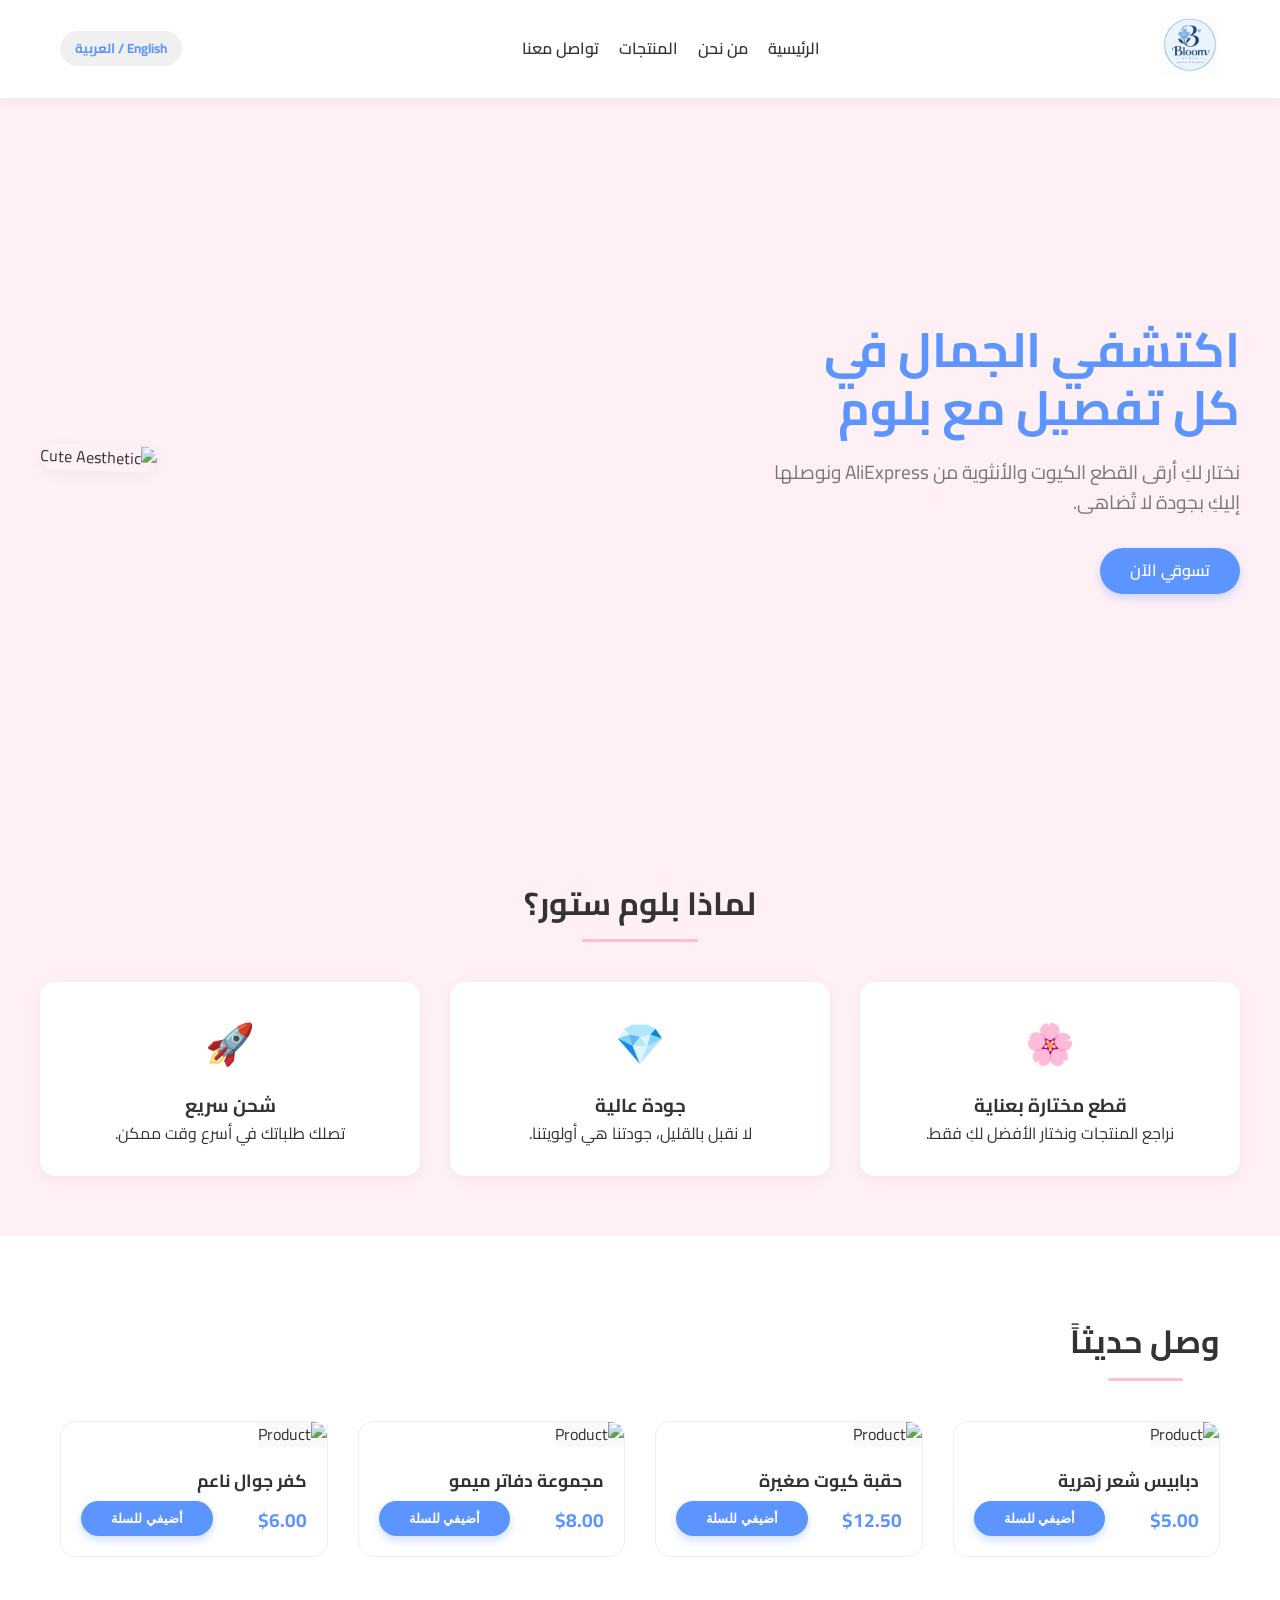
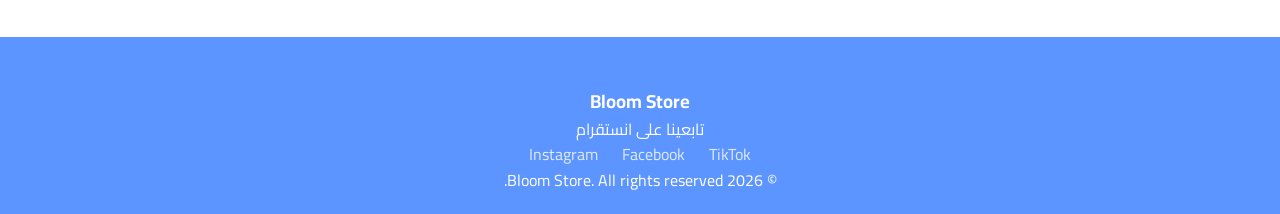
==== index.html @ 01d8f094 "Update website" ====
<!DOCTYPE html>
<html lang="ar" dir="rtl">
<head>
    <meta charset="UTF-8">
    <meta name="viewport" content="width=device-width, initial-scale=1.0">
    <title>Bloom Store | قطع كيوت و أنثوية</title>
    <meta name="description" content="متجر بلوم - وجهتك للقطع الكيوت والأنثوية المستوردة بعناية.">
    
    <!-- استيراد الخط -->
    <link rel="preconnect" href="https://fonts.googleapis.com">
    <link rel="preconnect" href="https://fonts.gstatic.com" crossorigin>
    <link href="https://fonts.googleapis.com/css2?family=Cairo:wght@300;400;600;700&display=swap" rel="stylesheet">
    
    <!-- ربط ملفات CSS و JS -->
    <link rel="stylesheet" href="style.css">
    <script src="script.js"></script> <!-- تم إصلاح الخطأ هنا -->
</head> <!-- تم إغلاق الـ head -->

<body> <!-- بدء الـ body بشكل صحيح -->

    <!-- Header -->
    <header>
        <div class="container nav-container">
            
            <!-- زر القائمة في الموبايل -->
            <button class="menu-toggle" onclick="toggleMenu()">☰</button>

            <div class="logo">
                <!-- تأكدي من وجود صورة باسم logo.png في نفس المجلد -->
                <img src="logo.png" alt="Bloom Store Logo">
            </div>
            
            <!-- تمت إضافة id="navLinks" هنا -->
            <nav class="nav-links" id="navLinks">
                <a href="#home">
                    <span data-lang-ar>الرئيسية</span>
                    <span data-lang-en>Home</span>
                </a>
                <a href="#about">
                    <span data-lang-ar>من نحن</span>
                    <span data-lang-en>About</span>
                </a>
                <a href="#products">
                    <span data-lang-ar>المنتجات</span>
                    <span data-lang-en>Products</span>
                </a>
                <a href="#contact">
                    <span data-lang-ar>تواصل معنا</span>
                    <span data-lang-en>Contact</span>
                </a>
            </nav>

            <button class="lang-switch" onclick="toggleLanguage()">
                English / العربية
            </button>
        </div>
    </header>

    <!-- Hero Section -->
    <section id="home" class="hero container">
        <div class="hero-text">
            <h1>
                <span data-lang-ar>اكتشفي الجمال في<br>كل تفصيل مع بلوم</span>
                <span data-lang-en>Discover Beauty in<br>Every Detail with Bloom</span>
            </h1>
            <p>
                <span data-lang-ar>نختار لكِ أرقى القطع الكيوت والأنثوية من AliExpress ونوصلها إليكِ بجودة لا تُضاهى.</span>
                <span data-lang-en>We curate the cutest feminine pieces from AliExpress and deliver them to you with unmatched quality.</span>
            </p>
            <a href="#products" class="btn">
                <span data-lang-ar>تسوقي الآن</span>
                <span data-lang-en>Shop Now</span>
            </a>
        </div>
        <div class="hero-image">
            <img src="https://picsum.photos/seed/cuteGirl/500/500" alt="Cute Aesthetic">
        </div>
    </section>

    <!-- Features Section -->
    <section id="about" class="features container">
        <h2 class="section-title">
            <span data-lang-ar>لماذا بلوم ستور؟</span>
            <span data-lang-en>Why Bloom Store?</span>
        </h2>
        <div class="features-grid">
            <div class="feature-card">
                <div class="feature-icon">🌸</div>
                <h3>
                    <span data-lang-ar>قطع مختارة بعناية</span>
                    <span data-lang-en>Curated Items</span>
                </h3>
                <p>
                    <span data-lang-ar>نراجع المنتجات ونختار الأفضل لكِ فقط.</span>
                    <span data-lang-en>We review products and choose only the best for you.</span>
                </p>
            </div>
            <div class="feature-card">
                <div class="feature-icon">💎</div>
                <h3>
                    <span data-lang-ar>جودة عالية</span>
                    <span data-lang-en>High Quality</span>
                </h3>
                <p>
                    <span data-lang-ar>لا نقبل بالقليل، جودتنا هي أولويتنا.</span>
                    <span data-lang-en>We don't settle for less, quality is our priority.</span>
                </p>
            </div>
            <div class="feature-card">
                <div class="feature-icon">🚀</div>
                <h3>
                    <span data-lang-ar>شحن سريع</span>
                    <span data-lang-en>Fast Shipping</span>
                </h3>
                <p>
                    <span data-lang-ar>تصلك طلباتك في أسرع وقت ممكن.</span>
                    <span data-lang-en>Your orders reach you in the fastest time possible.</span>
                </p>
            </div>
        </div>
    </section>

    <!-- Products Section -->
    <section id="products" class="products">
        <div class="container">
            <h2 class="section-title">
                <span data-lang-ar>وصل حديثاً</span>
                <span data-lang-en>New Arrivals</span>
            </h2>
            <div class="products-grid">
                <!-- Product 1 -->
                <div class="product-card">
                    <img src="https://picsum.photos/seed/hairpin/300/300" alt="Product" class="product-img">
                    <div class="product-info">
                        <div class="product-title">
                            <span data-lang-ar>دبابيس شعر زهرية</span>
                            <span data-lang-en>Floral Hair Pins</span>
                        </div>
                        <div class="product-price">$5.00</div>
                    </div>
                    <button class="btn add-btn" onclick="addToCart()">
                        <span data-lang-ar>أضيفي للسلة</span>
                        <span data-lang-en>Add to Cart</span>
                    </button>
                </div>
                <!-- Product 2 -->
                <div class="product-card">
                    <img src="https://picsum.photos/seed/bag/300/300" alt="Product" class="product-img">
                    <div class="product-info">
                        <div class="product-title">
                            <span data-lang-ar>حقبة كيوت صغيرة</span>
                            <span data-lang-en>Cute Mini Bag</span>
                        </div>
                        <div class="product-price">$12.50</div>
                    </div>
                    <button class="btn add-btn" onclick="addToCart()">
                        <span data-lang-ar>أضيفي للسلة</span>
                        <span data-lang-en>Add to Cart</span>
                    </button>
                </div>
                <!-- Product 3 -->
                <div class="product-card">
                    <img src="https://picsum.photos/seed/stationery/300/300" alt="Product" class="product-img">
                    <div class="product-info">
                        <div class="product-title">
                            <span data-lang-ar>مجموعة دفاتر ميمو</span>
                            <span data-lang-en>Memo Notebooks Set</span>
                        </div>
                        <div class="product-price">$8.00</div>
                    </div>
                    <button class="btn add-btn" onclick="addToCart()">
                        <span data-lang-ar>أضيفي للسلة</span>
                        <span data-lang-en>Add to Cart</span>
                    </button>
                </div>
                <!-- Product 4 -->
                <div class="product-card">
                    <img src="https://picsum.photos/seed/phonecase/300/300" alt="Product" class="product-img">
                    <div class="product-info">
                        <div class="product-title">
                            <span data-lang-ar>كفر جوال ناعم</span>
                            <span data-lang-en>Soft Phone Case</span>
                        </div>
                        <div class="product-price">$6.00</div>
                    </div>
                    <button class="btn add-btn" onclick="addToCart()">
                        <span data-lang-ar>أضيفي للسلة</span>
                        <span data-lang-en>Add to Cart</span>
                    </button>
                </div>
            </div>
        </div>
    </section>

    <!-- Footer -->
    <footer id="contact">
        <div class="container">
            <div class="footer-content">
                <h3>Bloom Store</h3>
                <p>
                    <span data-lang-ar>تابعينا على انستقرام</span>
                    <span data-lang-en>Follow us on Instagram</span>
                </p>
            </div>
            <div class="footer-links">
                <a href="#">Instagram</a>
                <a href="#">Facebook</a>
                <a href="#">TikTok</a>
            </div>
            <div class="copyright">
                &copy; 2026 Bloom Store. All rights reserved.
            </div>
        </div>
    </footer>

</body>
</html>
---- style.css ----
/* المتغيرات العامة للألوان */
:root {
    --primary-blue: #5C95FF;
    --primary-dark: #3A75D9;
    --soft-pink: #FFF0F5;
    --accent-pink: #FFC0CB;
    --text-dark: #333333;
    --text-light: #777777;
    --white: #ffffff;
    --shadow: 0 4px 15px rgba(0,0,0,0.05);
    --transition: all 0.3s ease;
}

/* الإعدادات الأساسية */
* {
    margin: 0;
    padding: 0;
    box-sizing: border-box;
}

body {
    font-family: 'Cairo', sans-serif;
    background-color: var(--soft-pink);
    color: var(--text-dark);
    line-height: 1.6;
    overflow-x: hidden;
}

/* تنسيق الروابط والأزرار */
a { text-decoration: none; color: inherit; }
ul { list-style: none; }

.container {
    max-width: 1200px;
    margin: 0 auto;
    padding: 0 20px;
}

.btn {
    display: inline-block;
    padding: 10px 30px;
    background-color: var(--primary-blue);
    color: var(--white);
    border-radius: 50px;
    font-weight: 600;
    transition: var(--transition);
    cursor: pointer;
    border: none;
    box-shadow: 0 4px 10px rgba(92, 149, 255, 0.3);
}

.btn:hover {
    background-color: var(--primary-dark);
    transform: translateY(-2px);
}

/* الهيدر (القائمة العلوية) */
header {
    background-color: var(--white);
    box-shadow: var(--shadow);
    position: sticky;
    top: 0;
    z-index: 1000;
    padding: 15px 0;
}

.nav-container {
    display: flex;
    justify-content: space-between;
    align-items: center;
}

.logo img {
    height: 60px;
    width: auto;
}

.nav-links {
    display: flex;
    gap: 20px;
}

.nav-links a {
    font-weight: 600;
    color: var(--text-dark);
    transition: var(--transition);
}

.nav-links a:hover {
    color: var(--primary-blue);
}

/* زر تغيير اللغة */
.lang-switch {
    background: #f0f0f0;
    border: none;
    padding: 5px 15px;
    border-radius: 20px;
    cursor: pointer;
    font-family: inherit;
    font-weight: bold;
    color: var(--primary-blue);
}

/* تنسيق زر القائمة (الهمبرغر) */
.menu-toggle {
    display: none; /* مخفي على الكمبيوتر */
    font-size: 1.5rem;
    background: none;
    border: none;
    cursor: pointer;
    color: var(--text-dark);
}

/* تنسيق القائمة عند فتحها في الموبايل */
.nav-links.active {
    display: flex !important;
    flex-direction: column;
    position: absolute;
    top: 70px;
    left: 0;
    width: 100%;
    background-color: var(--white);
    padding: 20px;
    box-shadow: var(--shadow);
    z-index: 999;
    text-align: center;
}

/* قسم البداية (Hero Section) */
.hero {
    padding: 80px 0;
    display: flex;
    align-items: center;
    justify-content: space-between;
    min-height: 80vh;
}

.hero-text {
    flex: 1;
    padding-left: 20px;
}

html[dir="ltr"] .hero-text { padding-left: 0; padding-right: 20px; }
html[dir="rtl"] .hero-text { padding-right: 0; padding-left: 20px; }

.hero h1 {
    font-size: 3rem;
    margin-bottom: 20px;
    color: var(--primary-blue);
    line-height: 1.2;
}

.hero p {
    font-size: 1.2rem;
    color: var(--text-light);
    margin-bottom: 30px;
    max-width: 500px;
}

.hero-image img {
    max-width: 100%;
    border-radius: 20px;
    box-shadow: var(--shadow);
    transform: rotate(2deg);
}

/* المميزات */
.features { padding: 60px 0; text-align: center; }
.section-title {
    font-size: 2rem;
    color: var(--text-dark);
    margin-bottom: 40px;
    position: relative;
    display: inline-block;
}
.section-title::after {
    content: ''; display: block; width: 50%; height: 3px;
    background-color: var(--accent-pink); margin: 10px auto 0; border-radius: 2px;
}
.features-grid {
    display: grid; grid-template-columns: repeat(auto-fit, minmax(250px, 1fr)); gap: 30px;
}
.feature-card {
    background: var(--white); padding: 30px; border-radius: 15px;
    box-shadow: var(--shadow); transition: var(--transition);
}
.feature-card:hover { transform: translateY(-5px); }
.feature-icon { font-size: 2.5rem; margin-bottom: 15px; }

/* المنتجات */
.products { padding: 80px 0; background-color: var(--white); }
.products-grid {
    display: grid; grid-template-columns: repeat(auto-fill, minmax(250px, 1fr)); gap: 30px;
}
.product-card {
    background: var(--white); border: 1px solid #eee; border-radius: 15px;
    overflow: hidden; transition: var(--transition); position: relative;
}
.product-card:hover { box-shadow: 0 10px 25px rgba(0,0,0,0.1); }
.product-img {
    width: 100%; height: 250px; object-fit: cover; background-color: #f9f9f9;
}
.product-info { padding: 20px; }
.product-title { font-size: 1.1rem; margin-bottom: 10px; font-weight: 700; }
.product-price { color: var(--primary-blue); font-weight: bold; font-size: 1.2rem; }
.add-btn {
    position: absolute; bottom: 20px;
}
html[dir="rtl"] .add-btn { left: 20px; }
html[dir="ltr"] .add-btn { right: 20px; }

/* الفوتر */
footer {
    background-color: var(--primary-blue); color: var(--white);
    padding: 50px 0 20px; text-align: center;
}
.footer-links a { margin: 0 10px; opacity: 0.8; }
.footer-links a:hover { opacity: 1; text-decoration: underline; }

/* التحكم في ظهور اللغة */
[data-lang-en] { display: none; }
body.english-mode [data-lang-ar] { display: none; }
body.english-mode [data-lang-en] { display: block; }
body.english-mode span[data-lang-en] { display: inline; }
body.english-mode a[data-lang-en] { display: inline; }
body.english-mode button[data-lang-en] { display: inline-block; }

/* التجاوب مع الموبايل */
@media (max-width: 768px) {
    .menu-toggle { display: block; } /* يظهر زر القائمة */
    .nav-links { display: none; } /* تختفي القائمة افتراضياً */
    .hero { flex-direction: column-reverse; text-align: center; padding: 40px 0; }
    .hero-text { padding: 0; margin-top: 30px; }
    .hero h1 { font-size: 2.2rem; }
}
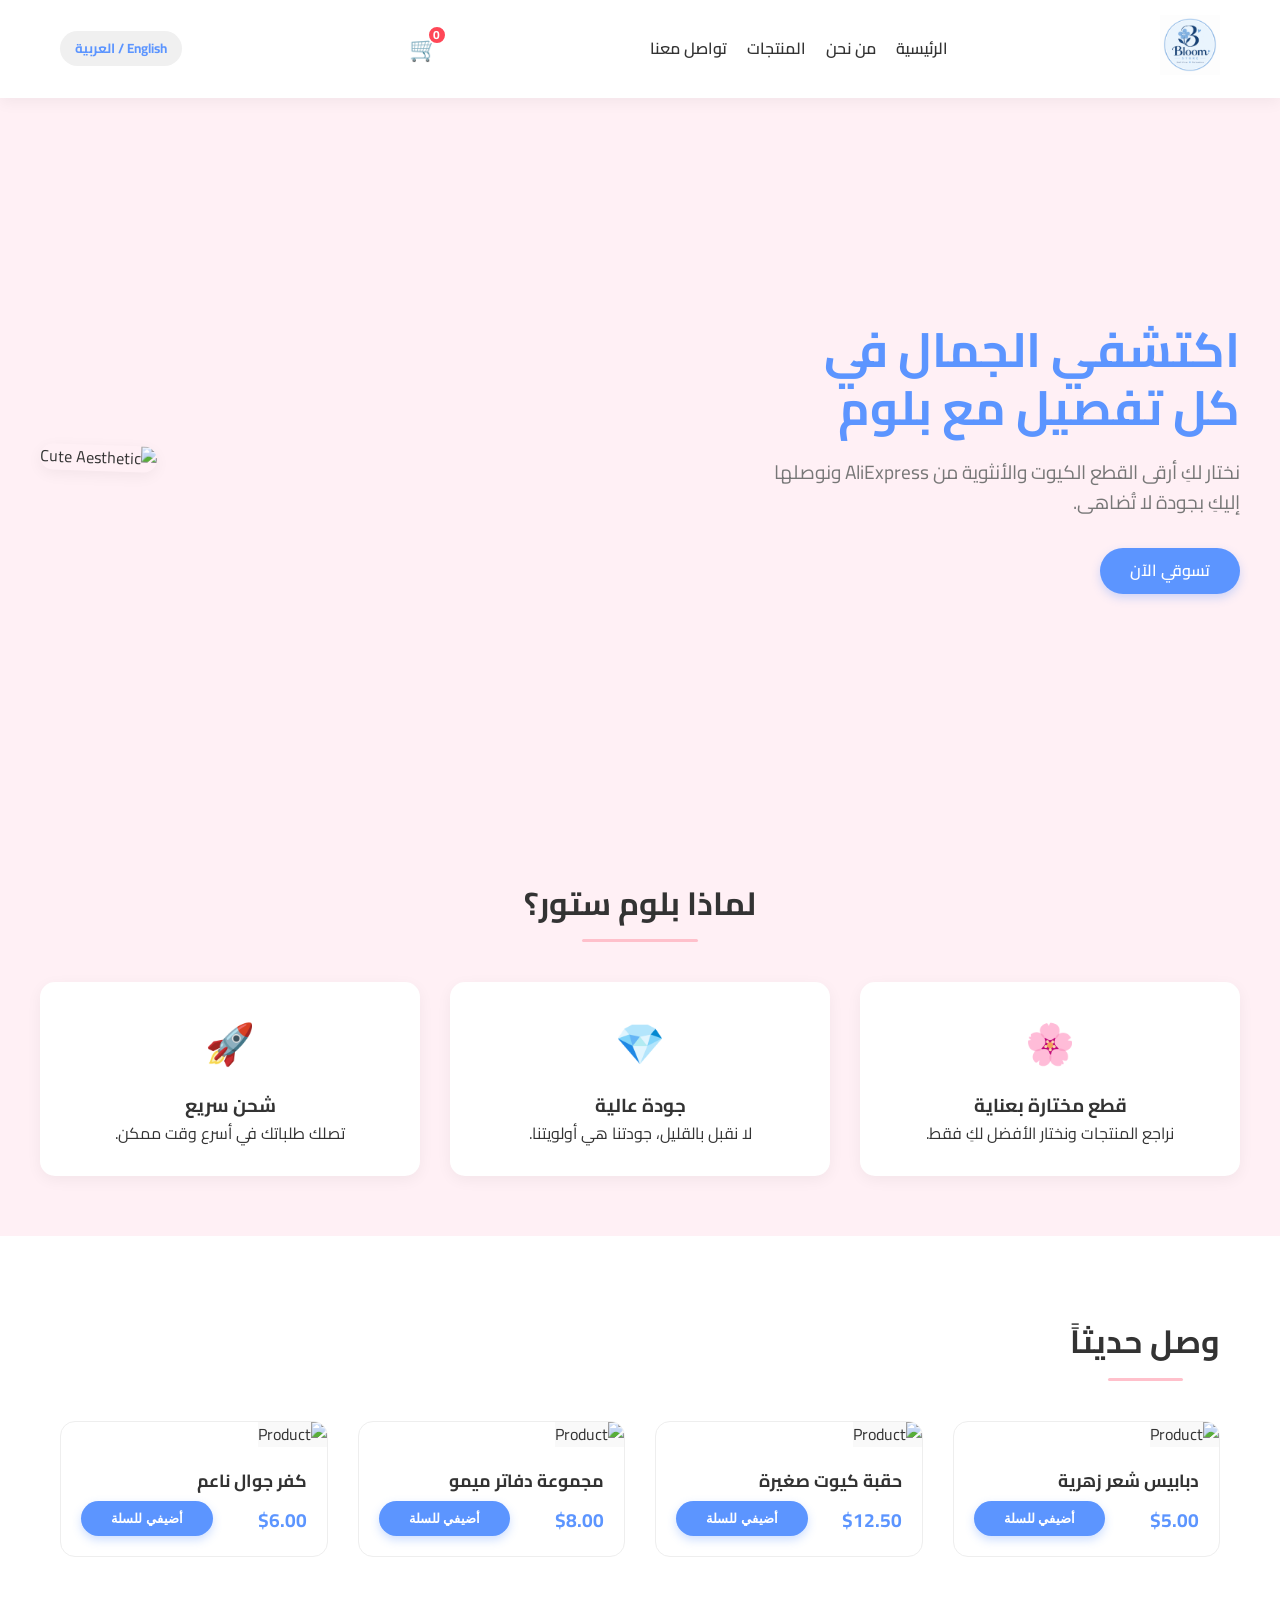
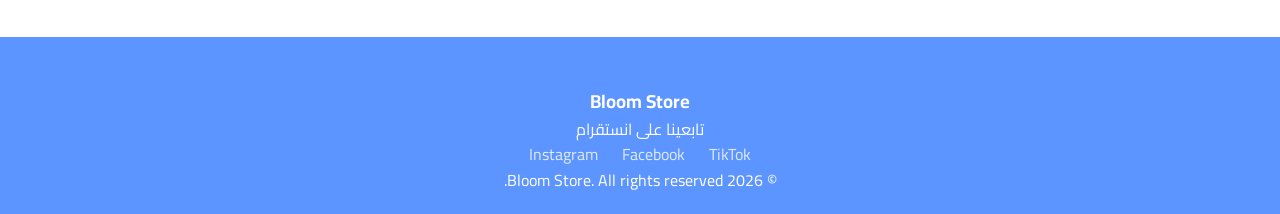
==== commit 3b53ce37: "update" ====
--- a/index.html
+++ b/index.html
@@ -49,7 +49,10 @@
                     <span data-lang-en>Contact</span>
                 </a>
             </nav>
-
+<div class="cart-icon" onclick="alert('عربة التسوق فارغة حالياً!')">
+    🛒
+    <span class="cart-badge" id="cart-count">0</span>
+</div>
             <button class="lang-switch" onclick="toggleLanguage()">
                 English / العربية
             </button>
@@ -200,11 +203,14 @@
                 <p>
                     <span data-lang-ar>تابعينا على انستقرام</span>
                     <span data-lang-en>Follow us on Instagram</span>
+                    
                 </p>
             </div>
             <div class="footer-links">
-                <a href="#">Instagram</a>
-                <a href="#">Facebook</a>
+                 <a href="https://www.instagram.com/bloom_store_16/" target="_blank">Instagram</a>
+    
+                <a href="https://www.facebook.com/share/1E1LSRcoNs/" target="_blank">Facebook</a>
+    
                 <a href="#">TikTok</a>
             </div>
             <div class="copyright">
--- a/style.css
+++ b/style.css
@@ -233,4 +233,40 @@
     .hero { flex-direction: column-reverse; text-align: center; padding: 40px 0; }
     .hero-text { padding: 0; margin-top: 30px; }
     .hero h1 { font-size: 2.2rem; }
+}
+/* تنسيق أيقونة العربة */
+.cart-icon {
+    font-size: 1.5rem;
+    cursor: pointer;
+    position: relative;
+    margin-left: 15px; /* مسافة بينها وبين زر اللغة */
+    transition: transform 0.2s;
+}
+
+.cart-icon:hover {
+    transform: scale(1.1);
+}
+
+/* تنسيق العداد الأحمر */
+.cart-badge {
+    position: absolute;
+    top: -5px;
+    right: -8px;
+    background-color: #ff4757;
+    color: white;
+    font-size: 0.75rem;
+    font-weight: bold;
+    border-radius: 50%;
+    width: 20px;
+    height: 20px;
+    display: flex;
+    align-items: center;
+    justify-content: center;
+    border: 2px solid var(--white);
+}
+
+/* ضبط مكان العداد في اللغة الإنجليزية */
+html[dir="ltr"] .cart-icon {
+    margin-left: 0;
+    margin-right: 15px;
 }
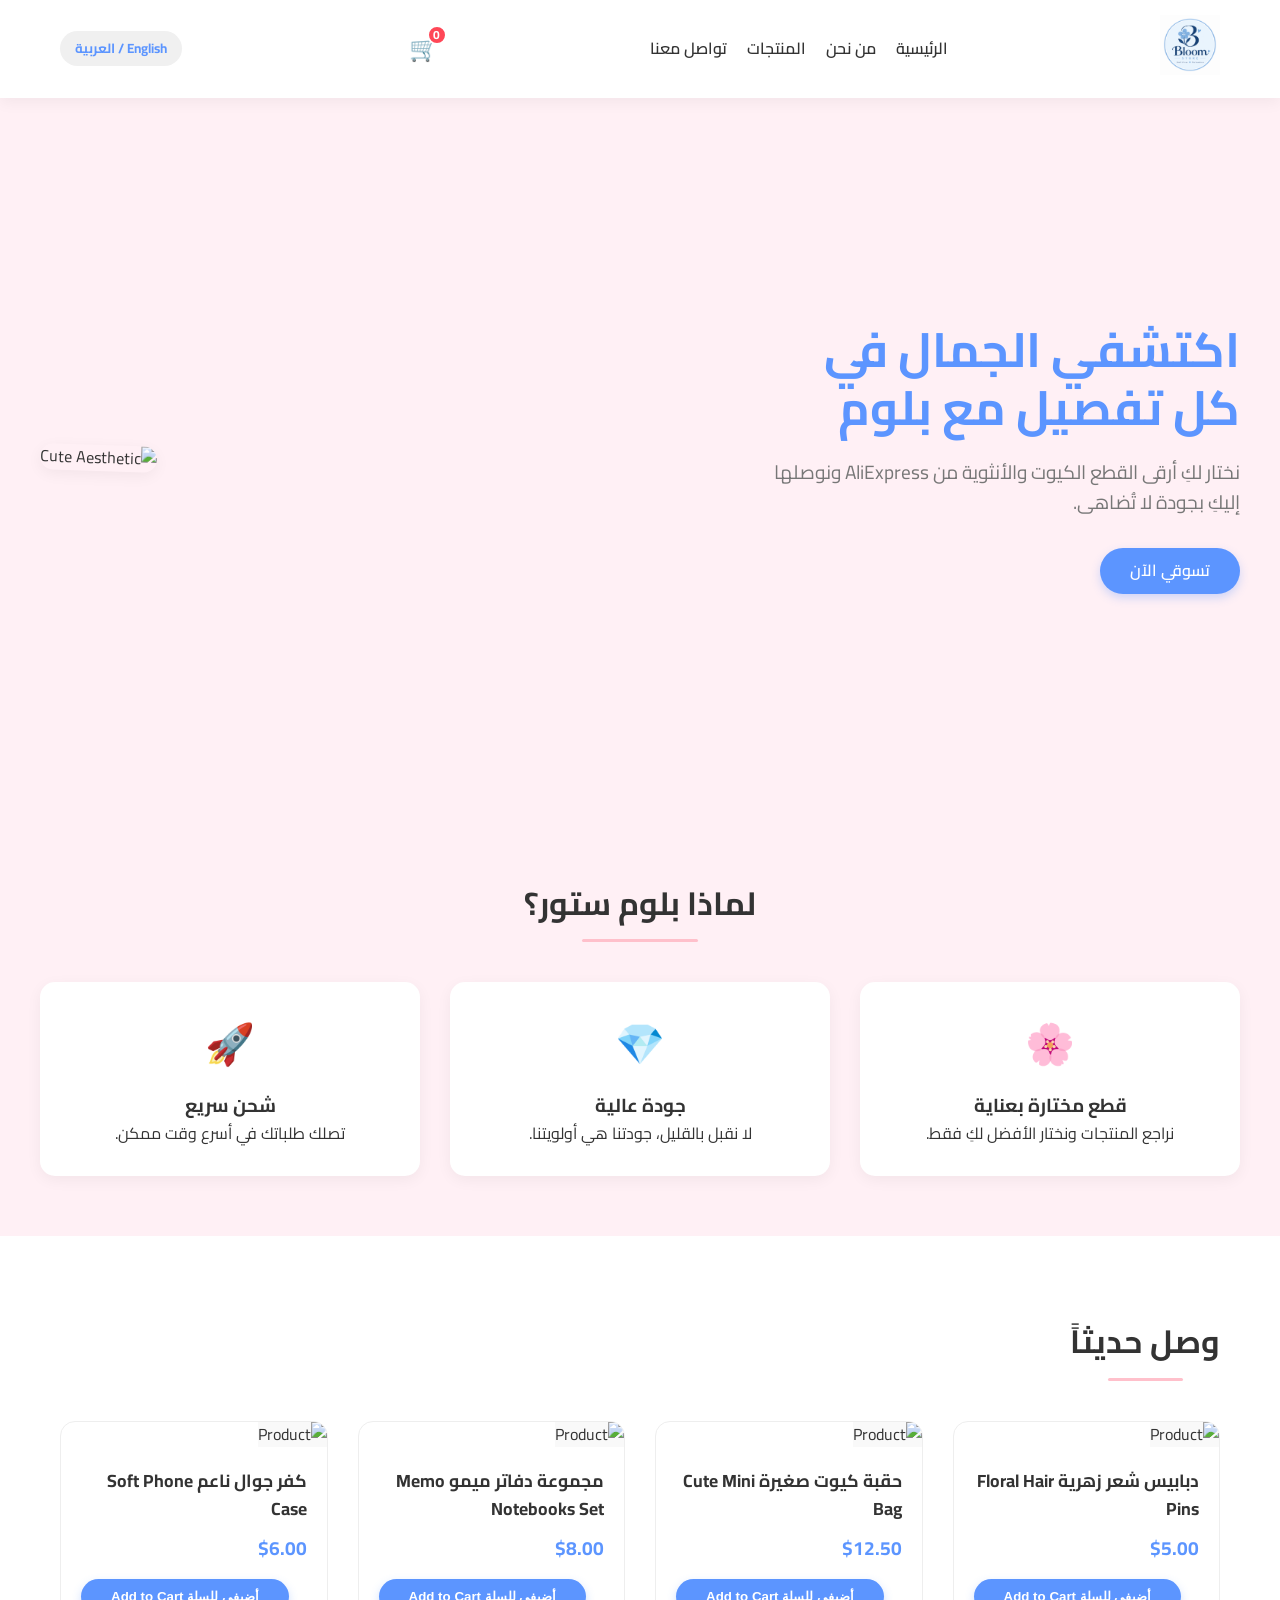
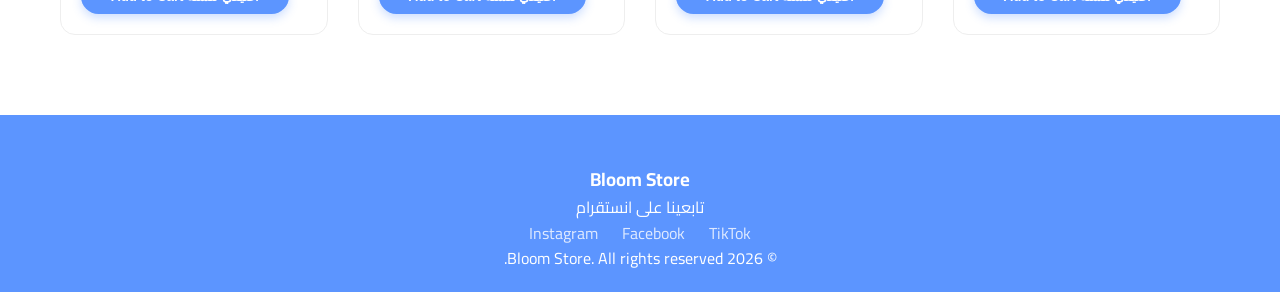
==== commit 1040f61e: "Update website" ====
--- a/index.html
+++ b/index.html
@@ -13,10 +13,10 @@
     
     <!-- ربط ملفات CSS و JS -->
     <link rel="stylesheet" href="style.css">
-    <script src="script.js"></script> <!-- تم إصلاح الخطأ هنا -->
-</head> <!-- تم إغلاق الـ head -->
+    <script src="script.js"></script>
+</head>
 
-<body> <!-- بدء الـ body بشكل صحيح -->
+<body>
 
     <!-- Header -->
     <header>
@@ -49,10 +49,12 @@
                     <span data-lang-en>Contact</span>
                 </a>
             </nav>
-<div class="cart-icon" onclick="alert('عربة التسوق فارغة حالياً!')">
-    🛒
-    <span class="cart-badge" id="cart-count">0</span>
-</div>
+            
+            <div class="cart-icon" onclick="alert('عربة التسوق فارغة حالياً!')">
+                🛒
+                <span class="cart-badge" id="cart-count">0</span>
+            </div>
+
             <button class="lang-switch" onclick="toggleLanguage()">
                 English / العربية
             </button>
@@ -130,67 +132,9 @@
                 <span data-lang-ar>وصل حديثاً</span>
                 <span data-lang-en>New Arrivals</span>
             </h2>
-            <div class="products-grid">
-                <!-- Product 1 -->
-                <div class="product-card">
-                    <img src="https://picsum.photos/seed/hairpin/300/300" alt="Product" class="product-img">
-                    <div class="product-info">
-                        <div class="product-title">
-                            <span data-lang-ar>دبابيس شعر زهرية</span>
-                            <span data-lang-en>Floral Hair Pins</span>
-                        </div>
-                        <div class="product-price">$5.00</div>
-                    </div>
-                    <button class="btn add-btn" onclick="addToCart()">
-                        <span data-lang-ar>أضيفي للسلة</span>
-                        <span data-lang-en>Add to Cart</span>
-                    </button>
-                </div>
-                <!-- Product 2 -->
-                <div class="product-card">
-                    <img src="https://picsum.photos/seed/bag/300/300" alt="Product" class="product-img">
-                    <div class="product-info">
-                        <div class="product-title">
-                            <span data-lang-ar>حقبة كيوت صغيرة</span>
-                            <span data-lang-en>Cute Mini Bag</span>
-                        </div>
-                        <div class="product-price">$12.50</div>
-                    </div>
-                    <button class="btn add-btn" onclick="addToCart()">
-                        <span data-lang-ar>أضيفي للسلة</span>
-                        <span data-lang-en>Add to Cart</span>
-                    </button>
-                </div>
-                <!-- Product 3 -->
-                <div class="product-card">
-                    <img src="https://picsum.photos/seed/stationery/300/300" alt="Product" class="product-img">
-                    <div class="product-info">
-                        <div class="product-title">
-                            <span data-lang-ar>مجموعة دفاتر ميمو</span>
-                            <span data-lang-en>Memo Notebooks Set</span>
-                        </div>
-                        <div class="product-price">$8.00</div>
-                    </div>
-                    <button class="btn add-btn" onclick="addToCart()">
-                        <span data-lang-ar>أضيفي للسلة</span>
-                        <span data-lang-en>Add to Cart</span>
-                    </button>
-                </div>
-                <!-- Product 4 -->
-                <div class="product-card">
-                    <img src="https://picsum.photos/seed/phonecase/300/300" alt="Product" class="product-img">
-                    <div class="product-info">
-                        <div class="product-title">
-                            <span data-lang-ar>كفر جوال ناعم</span>
-                            <span data-lang-en>Soft Phone Case</span>
-                        </div>
-                        <div class="product-price">$6.00</div>
-                    </div>
-                    <button class="btn add-btn" onclick="addToCart()">
-                        <span data-lang-ar>أضيفي للسلة</span>
-                        <span data-lang-en>Add to Cart</span>
-                    </button>
-                </div>
+            <!-- هذا المكان فارغ الآن، سيقوم JavaScript بملئه -->
+            <div class="products-grid" id="products-container">
+                <!-- المنتجات ستظهر هنا تلقائياً بواسطة JavaScript -->
             </div>
         </div>
     </section>
@@ -203,14 +147,11 @@
                 <p>
                     <span data-lang-ar>تابعينا على انستقرام</span>
                     <span data-lang-en>Follow us on Instagram</span>
-                    
                 </p>
             </div>
             <div class="footer-links">
                  <a href="https://www.instagram.com/bloom_store_16/" target="_blank">Instagram</a>
-    
                 <a href="https://www.facebook.com/share/1E1LSRcoNs/" target="_blank">Facebook</a>
-    
                 <a href="#">TikTok</a>
             </div>
             <div class="copyright">
--- a/style.css
+++ b/style.css
@@ -1,4 +1,4 @@
-/* المتغيرات العامة للألوان */
+/* --- المتغيرات العامة للألوان --- */
 :root {
     --primary-blue: #5C95FF;
     --primary-dark: #3A75D9;
@@ -11,7 +11,7 @@
     --transition: all 0.3s ease;
 }
 
-/* الإعدادات الأساسية */
+/* --- الإعدادات الأساسية --- */
 * {
     margin: 0;
     padding: 0;
@@ -26,7 +26,6 @@
     overflow-x: hidden;
 }
 
-/* تنسيق الروابط والأزرار */
 a { text-decoration: none; color: inherit; }
 ul { list-style: none; }
 
@@ -54,7 +53,7 @@
     transform: translateY(-2px);
 }
 
-/* الهيدر (القائمة العلوية) */
+/* --- الهيدر (القائمة العلوية) --- */
 header {
     background-color: var(--white);
     box-shadow: var(--shadow);
@@ -90,156 +89,12 @@
     color: var(--primary-blue);
 }
 
-/* زر تغيير اللغة */
-.lang-switch {
-    background: #f0f0f0;
-    border: none;
-    padding: 5px 15px;
-    border-radius: 20px;
-    cursor: pointer;
-    font-family: inherit;
-    font-weight: bold;
-    color: var(--primary-blue);
-}
-
-/* تنسيق زر القائمة (الهمبرغر) */
-.menu-toggle {
-    display: none; /* مخفي على الكمبيوتر */
-    font-size: 1.5rem;
-    background: none;
-    border: none;
-    cursor: pointer;
-    color: var(--text-dark);
-}
-
-/* تنسيق القائمة عند فتحها في الموبايل */
-.nav-links.active {
-    display: flex !important;
-    flex-direction: column;
-    position: absolute;
-    top: 70px;
-    left: 0;
-    width: 100%;
-    background-color: var(--white);
-    padding: 20px;
-    box-shadow: var(--shadow);
-    z-index: 999;
-    text-align: center;
-}
-
-/* قسم البداية (Hero Section) */
-.hero {
-    padding: 80px 0;
-    display: flex;
-    align-items: center;
-    justify-content: space-between;
-    min-height: 80vh;
-}
-
-.hero-text {
-    flex: 1;
-    padding-left: 20px;
-}
-
-html[dir="ltr"] .hero-text { padding-left: 0; padding-right: 20px; }
-html[dir="rtl"] .hero-text { padding-right: 0; padding-left: 20px; }
-
-.hero h1 {
-    font-size: 3rem;
-    margin-bottom: 20px;
-    color: var(--primary-blue);
-    line-height: 1.2;
-}
-
-.hero p {
-    font-size: 1.2rem;
-    color: var(--text-light);
-    margin-bottom: 30px;
-    max-width: 500px;
-}
-
-.hero-image img {
-    max-width: 100%;
-    border-radius: 20px;
-    box-shadow: var(--shadow);
-    transform: rotate(2deg);
-}
-
-/* المميزات */
-.features { padding: 60px 0; text-align: center; }
-.section-title {
-    font-size: 2rem;
-    color: var(--text-dark);
-    margin-bottom: 40px;
-    position: relative;
-    display: inline-block;
-}
-.section-title::after {
-    content: ''; display: block; width: 50%; height: 3px;
-    background-color: var(--accent-pink); margin: 10px auto 0; border-radius: 2px;
-}
-.features-grid {
-    display: grid; grid-template-columns: repeat(auto-fit, minmax(250px, 1fr)); gap: 30px;
-}
-.feature-card {
-    background: var(--white); padding: 30px; border-radius: 15px;
-    box-shadow: var(--shadow); transition: var(--transition);
-}
-.feature-card:hover { transform: translateY(-5px); }
-.feature-icon { font-size: 2.5rem; margin-bottom: 15px; }
-
-/* المنتجات */
-.products { padding: 80px 0; background-color: var(--white); }
-.products-grid {
-    display: grid; grid-template-columns: repeat(auto-fill, minmax(250px, 1fr)); gap: 30px;
-}
-.product-card {
-    background: var(--white); border: 1px solid #eee; border-radius: 15px;
-    overflow: hidden; transition: var(--transition); position: relative;
-}
-.product-card:hover { box-shadow: 0 10px 25px rgba(0,0,0,0.1); }
-.product-img {
-    width: 100%; height: 250px; object-fit: cover; background-color: #f9f9f9;
-}
-.product-info { padding: 20px; }
-.product-title { font-size: 1.1rem; margin-bottom: 10px; font-weight: 700; }
-.product-price { color: var(--primary-blue); font-weight: bold; font-size: 1.2rem; }
-.add-btn {
-    position: absolute; bottom: 20px;
-}
-html[dir="rtl"] .add-btn { left: 20px; }
-html[dir="ltr"] .add-btn { right: 20px; }
-
-/* الفوتر */
-footer {
-    background-color: var(--primary-blue); color: var(--white);
-    padding: 50px 0 20px; text-align: center;
-}
-.footer-links a { margin: 0 10px; opacity: 0.8; }
-.footer-links a:hover { opacity: 1; text-decoration: underline; }
-
-/* التحكم في ظهور اللغة */
-[data-lang-en] { display: none; }
-body.english-mode [data-lang-ar] { display: none; }
-body.english-mode [data-lang-en] { display: block; }
-body.english-mode span[data-lang-en] { display: inline; }
-body.english-mode a[data-lang-en] { display: inline; }
-body.english-mode button[data-lang-en] { display: inline-block; }
-
-/* التجاوب مع الموبايل */
-@media (max-width: 768px) {
-    .menu-toggle { display: block; } /* يظهر زر القائمة */
-    .nav-links { display: none; } /* تختفي القائمة افتراضياً */
-    .hero { flex-direction: column-reverse; text-align: center; padding: 40px 0; }
-    .hero-text { padding: 0; margin-top: 30px; }
-    .hero h1 { font-size: 2.2rem; }
-}
-/* تنسيق أيقونة العربة */
+/* --- أيقونة العربة --- */
 .cart-icon {
     font-size: 1.5rem;
     cursor: pointer;
     position: relative;
-    margin-left: 15px; /* مسافة بينها وبين زر اللغة */
+    margin-left: 15px; /* مسافة بينها وبين القائمة */
     transition: transform 0.2s;
 }
 
@@ -247,7 +102,6 @@
     transform: scale(1.1);
 }
 
-/* تنسيق العداد الأحمر */
 .cart-badge {
     position: absolute;
     top: -5px;
@@ -269,4 +123,196 @@
 html[dir="ltr"] .cart-icon {
     margin-left: 0;
     margin-right: 15px;
+}
+
+/* --- أزرار التحكم (لغة + قائمة) --- */
+.lang-switch {
+    background: #f0f0f0;
+    border: none;
+    padding: 5px 15px;
+    border-radius: 20px;
+    cursor: pointer;
+    font-family: inherit;
+    font-weight: bold;
+    color: var(--primary-blue);
+}
+
+.menu-toggle {
+    display: none; /* مخفي على الكمبيوتر */
+    font-size: 1.5rem;
+    background: none;
+    border: none;
+    cursor: pointer;
+    color: var(--text-dark);
+}
+
+/* تنسيق القائمة عند فتحها في الموبايل */
+.nav-links.active {
+    display: flex !important;
+    flex-direction: column;
+    position: absolute;
+    top: 70px;
+    left: 0;
+    width: 100%;
+    background-color: var(--white);
+    padding: 20px;
+    box-shadow: var(--shadow);
+    z-index: 999;
+    text-align: center;
+}
+
+/* --- قسم البداية (Hero Section) --- */
+.hero {
+    padding: 80px 0;
+    display: flex;
+    align-items: center;
+    justify-content: space-between;
+    min-height: 80vh;
+}
+
+.hero-text {
+    flex: 1;
+    padding-left: 20px;
+}
+
+/* تعديل الحشوات عند تغيير الاتجاه */
+html[dir="ltr"] .hero-text { padding-left: 0; padding-right: 20px; }
+html[dir="rtl"] .hero-text { padding-right: 0; padding-left: 20px; }
+
+.hero h1 {
+    font-size: 3rem;
+    margin-bottom: 20px;
+    color: var(--primary-blue);
+    line-height: 1.2;
+}
+
+.hero p {
+    font-size: 1.2rem;
+    color: var(--text-light);
+    margin-bottom: 30px;
+    max-width: 500px;
+}
+
+.hero-image img {
+    max-width: 100%;
+    border-radius: 20px;
+    box-shadow: var(--shadow);
+    transform: rotate(2deg);
+}
+
+/* --- قسم المميزات --- */
+.features { padding: 60px 0; text-align: center; }
+
+.section-title {
+    font-size: 2rem;
+    color: var(--text-dark);
+    margin-bottom: 40px;
+    position: relative;
+    display: inline-block;
+}
+
+.section-title::after {
+    content: '';
+    display: block;
+    width: 50%;
+    height: 3px;
+    background-color: var(--accent-pink);
+    margin: 10px auto 0;
+    border-radius: 2px;
+}
+
+.features-grid {
+    display: grid;
+    grid-template-columns: repeat(auto-fit, minmax(250px, 1fr));
+    gap: 30px;
+}
+
+.feature-card {
+    background: var(--white);
+    padding: 30px;
+    border-radius: 15px;
+    box-shadow: var(--shadow);
+    transition: var(--transition);
+}
+
+.feature-card:hover { transform: translateY(-5px); }
+.feature-icon { font-size: 2.5rem; margin-bottom: 15px; }
+
+/* --- قسم المنتجات --- */
+.products { padding: 80px 0; background-color: var(--white); }
+
+.products-grid {
+    display: grid;
+    grid-template-columns: repeat(auto-fill, minmax(250px, 1fr));
+    gap: 30px;
+}
+
+.product-card {
+    background: var(--white);
+    border: 1px solid #eee;
+    border-radius: 15px;
+    overflow: hidden;
+    transition: var(--transition);
+    position: relative;
+}
+
+.product-card:hover { box-shadow: 0 10px 25px rgba(0,0,0,0.1); }
+
+.product-img {
+    width: 100%;
+    height: 250px;
+    object-fit: cover;
+    background-color: #f9f9f9;
+}
+
+.product-info {
+    padding: 20px;
+    padding-bottom: 70px; /* زيادة المساحة في الأسفل ليبتعد الزر عن النص */
+}
+.product-title { font-size: 1.1rem; margin-bottom: 10px; font-weight: 700; }
+.product-price { color: var(--primary-blue); font-weight: bold; font-size: 1.2rem; }
+
+.add-btn {
+    position: absolute;
+    bottom: 20px;
+}
+
+html[dir="rtl"] .add-btn { left: 20px; }
+html[dir="ltr"] .add-btn { right: 20px; }
+
+/* --- الفوتر --- */
+footer {
+    background-color: var(--primary-blue);
+    color: var(--white);
+    padding: 50px 0 20px;
+    text-align: center;
+}
+
+.footer-links a {
+    margin: 0 10px;
+    opacity: 0.8;
+}
+
+.footer-links a:hover { opacity: 1; text-decoration: underline; }
+
+/* --- التحكم في ظهور اللغة --- */
+[data-lang-en] { display: none; }
+
+body.english-mode [data-lang-ar] { display: none; }
+body.english-mode [data-lang-en] { display: block; }
+body.english-mode span[data-lang-en] { display: inline; }
+body.english-mode a[data-lang-en] { display: inline; }
+body.english-mode button[data-lang-en] { display: inline-block; }
+
+/* --- التجاوب مع الموبايل --- */
+@media (max-width: 768px) {
+    .menu-toggle { display: block; } /* يظهر زر القائمة */
+    .nav-links { display: none; } /* تختفي القائمة افتراضياً */
+    .hero {
+        flex-direction: column-reverse;
+        text-align: center;
+        padding: 40px 0;
+    }
+    .hero-text { padding: 0; margin-top: 30px; }
+    .hero h1 { font-size: 2.2rem; }
 }
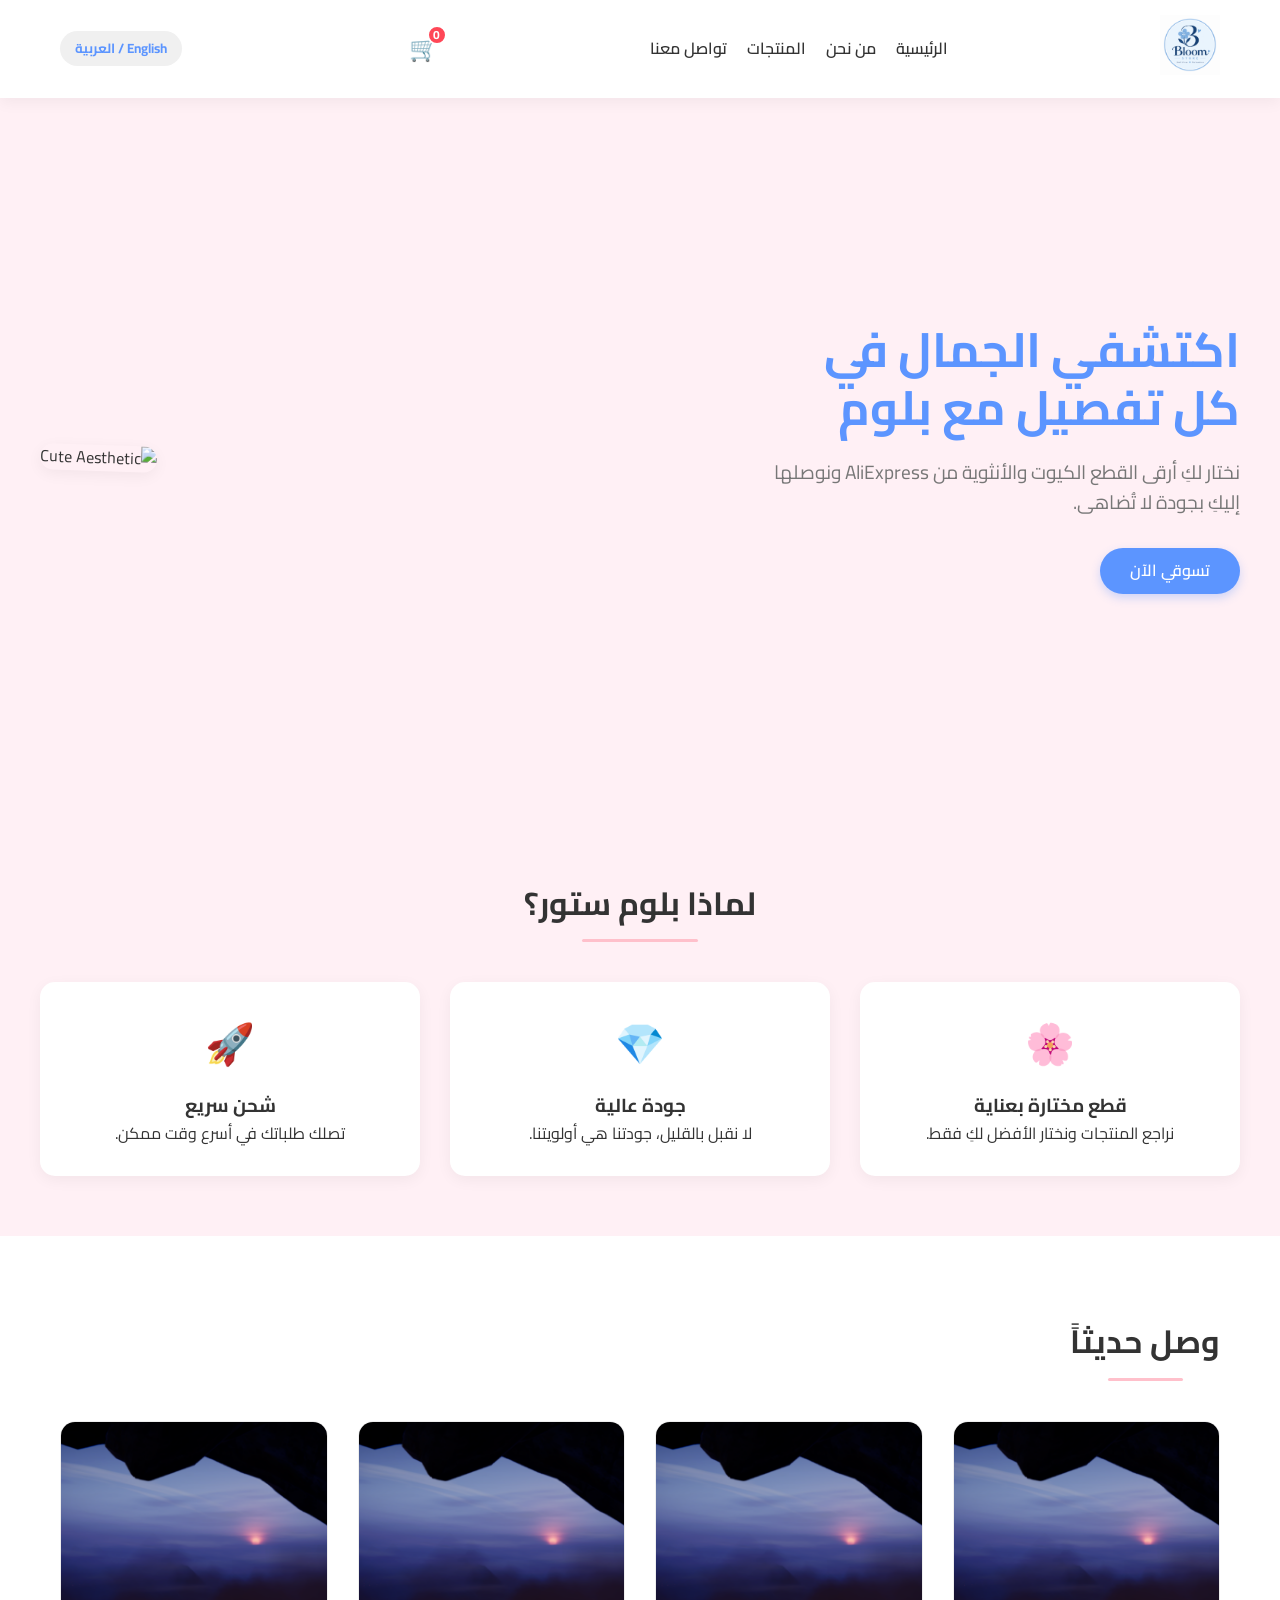
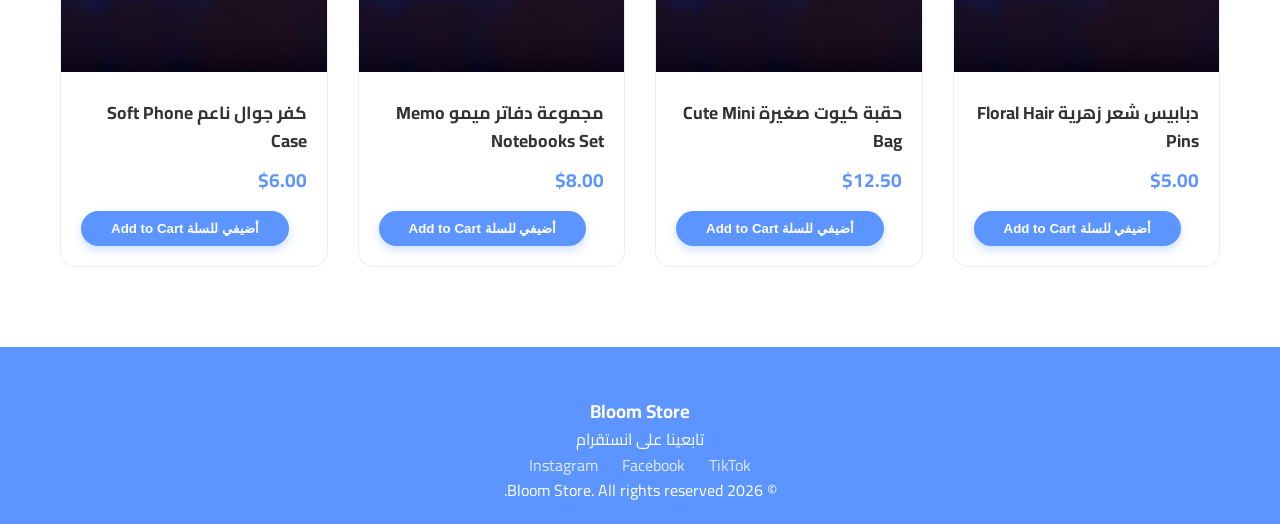
==== commit 96b95e36: "first up" ====
--- a/index.html
+++ b/index.html
@@ -19,18 +19,21 @@
 <body>
 
     <!-- Header -->
+    <!-- Header -->
     <header>
         <div class="container nav-container">
             
             <!-- زر القائمة في الموبايل -->
             <button class="menu-toggle" onclick="toggleMenu()">☰</button>
 
+            <!-- اللوجو: يعيدك للصفحة الرئيسية -->
             <div class="logo">
-                <!-- تأكدي من وجود صورة باسم logo.png في نفس المجلد -->
-                <img src="logo.png" alt="Bloom Store Logo">
+                <a href="index.html">
+                    <img src="logo.png" alt="Bloom Store Logo">
+                </a>
             </div>
             
-            <!-- تمت إضافة id="navLinks" هنا -->
+            <!-- القائمة العلوية -->
             <nav class="nav-links" id="navLinks">
                 <a href="#home">
                     <span data-lang-ar>الرئيسية</span>
@@ -50,17 +53,17 @@
                 </a>
             </nav>
             
-            <div class="cart-icon" onclick="alert('عربة التسوق فارغة حالياً!')">
+            <!-- أيقونة العربة -->
+            <a href="cart.html" class="cart-icon">
                 🛒
                 <span class="cart-badge" id="cart-count">0</span>
-            </div>
+            </a>
 
             <button class="lang-switch" onclick="toggleLanguage()">
                 English / العربية
             </button>
         </div>
     </header>
-
     <!-- Hero Section -->
     <section id="home" class="hero container">
         <div class="hero-text">
@@ -78,7 +81,7 @@
             </a>
         </div>
         <div class="hero-image">
-            <img src="https://picsum.photos/seed/cuteGirl/500/500" alt="Cute Aesthetic">
+            <img src="https://picsum.photos/seed/cuteGirl/500/500" alt="Cute Aesthetic"> <!-- leave it as it is -->
         </div>
     </section>
 
--- a/style.css
+++ b/style.css
@@ -315,4 +315,109 @@
     }
     .hero-text { padding: 0; margin-top: 30px; }
     .hero h1 { font-size: 2.2rem; }
+}
+
+/* تنسيق صفحة السلة */
+.cart-section {
+    padding: 80px 0;
+    min-height: 60vh;
+}
+
+.cart-list {
+    list-style: none;
+    padding: 0;
+}
+
+.cart-item {
+    display: flex;
+    align-items: center;
+    background: white;
+    padding: 15px;
+    margin-bottom: 15px;
+    border-radius: 10px;
+    box-shadow: var(--shadow);
+    justify-content: space-between;
+}
+
+.cart-item img {
+    width: 80px;
+    height: 80px;
+    object-fit: cover;
+    border-radius: 8px;
+}
+
+.cart-item-details {
+    flex: 1;
+    margin: 0 15px;
+}
+
+.cart-item-details h4 {
+    font-size: 1rem;
+    margin-bottom: 5px;
+}
+
+.cart-price {
+    color: var(--primary-blue);
+    font-weight: bold;
+}
+
+.remove-btn {
+    background: #ff4757;
+    color: white;
+    border: none;
+    width: 30px;
+    height: 30px;
+    border-radius: 50%;
+    cursor: pointer;
+    display: flex;
+    align-items: center;
+    justify-content: center;
+    transition: 0.2s;
+}
+
+.remove-btn:hover { background: #d63031; }
+
+.cart-summary {
+    background: var(--white);
+    padding: 20px;
+    border-radius: 15px;
+    box-shadow: var(--shadow);
+    text-align: right;
+    margin-top: 20px;
+}
+
+html[dir="ltr"] .cart-summary { text-align: left; }
+
+.cart-summary h3 {
+    font-size: 1.5rem;
+    margin-bottom: 20px;
+    color: var(--text-dark);
+}
+
+#cart-total {
+    color: var(--primary-blue);
+    font-weight: bold;
+    display: block;
+    margin-top: 10px;
+}
+
+.checkout-btn {
+    display: block;
+    width: 100%;
+    text-align: center;
+    background-color: #25D366; /* لون واتساب */
+    color: white;
+    padding: 15px;
+    border-radius: 10px;
+    text-decoration: none;
+    font-size: 1.1rem;
+}
+
+.checkout-btn:hover { background-color: #128C7E; }
+
+.empty-msg {
+    text-align: center;
+    font-size: 1.2rem;
+    color: var(--text-light);
+    margin-top: 40px;
 }
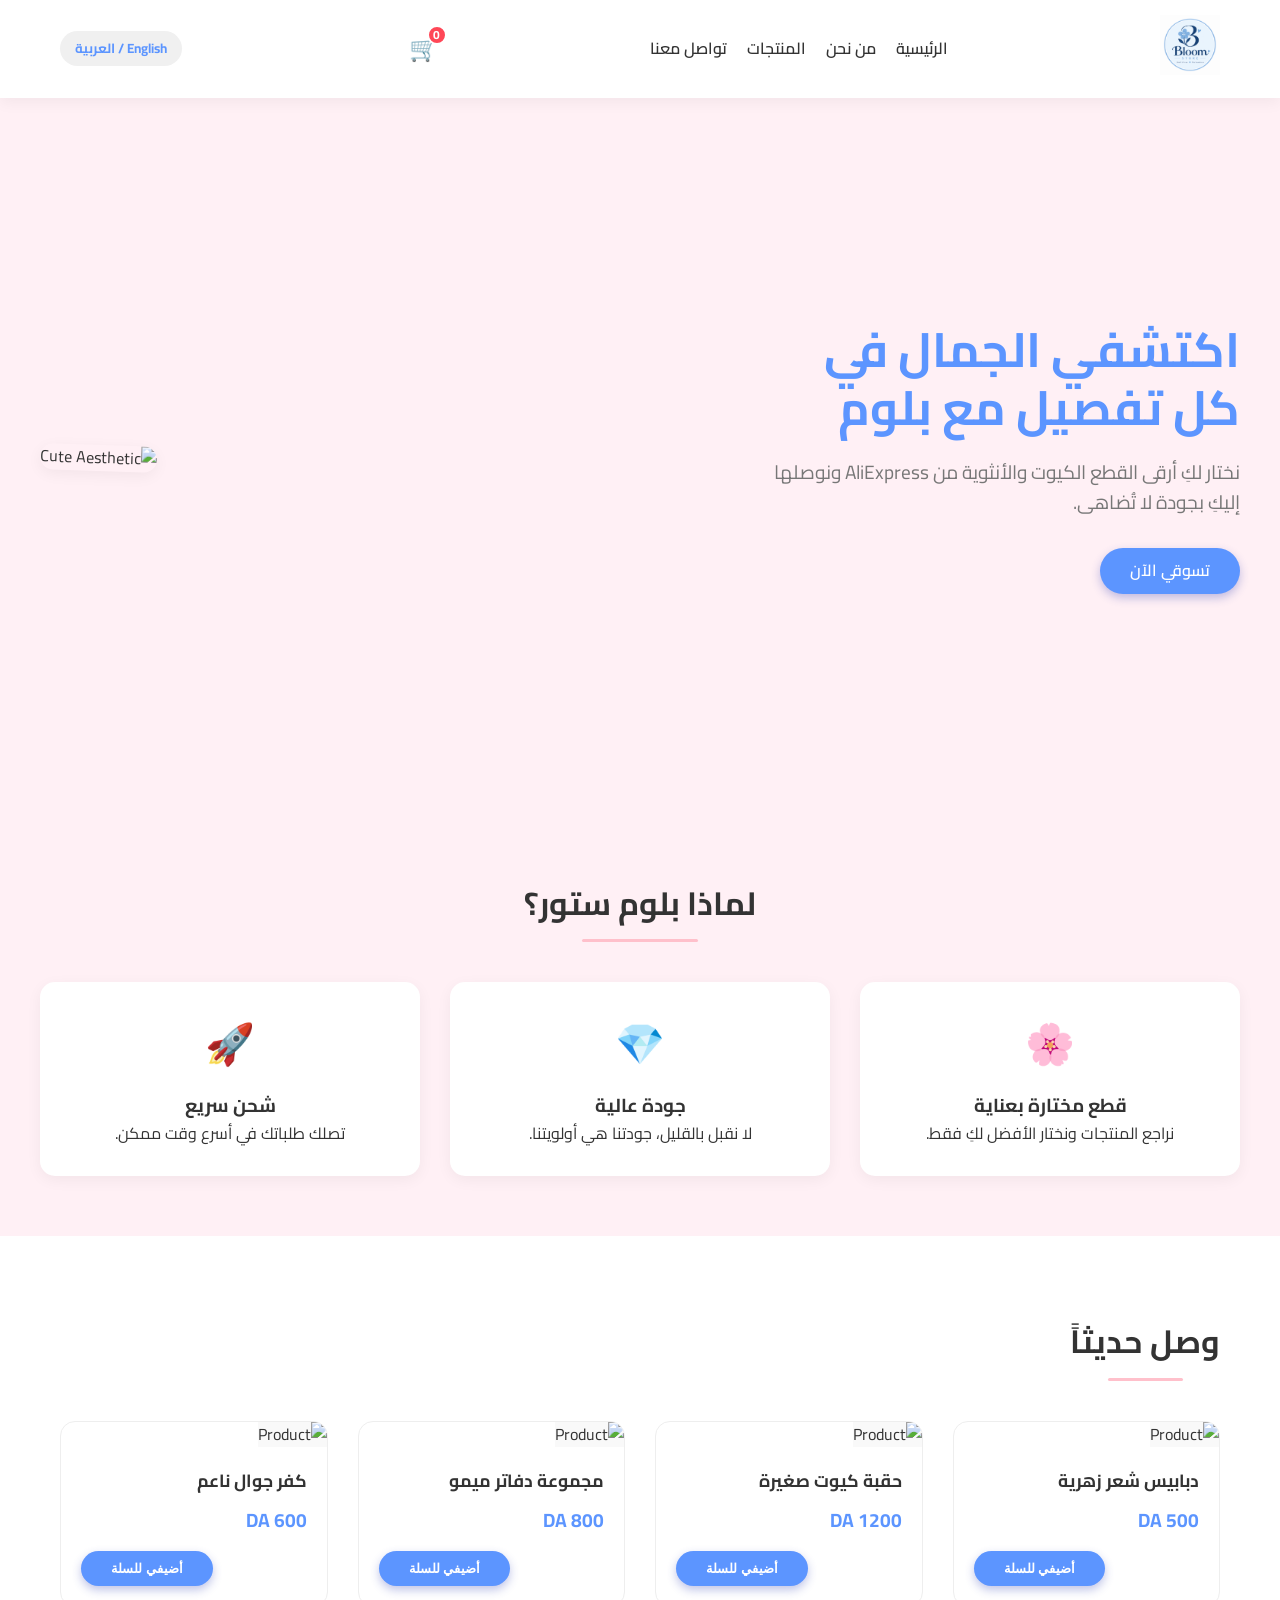
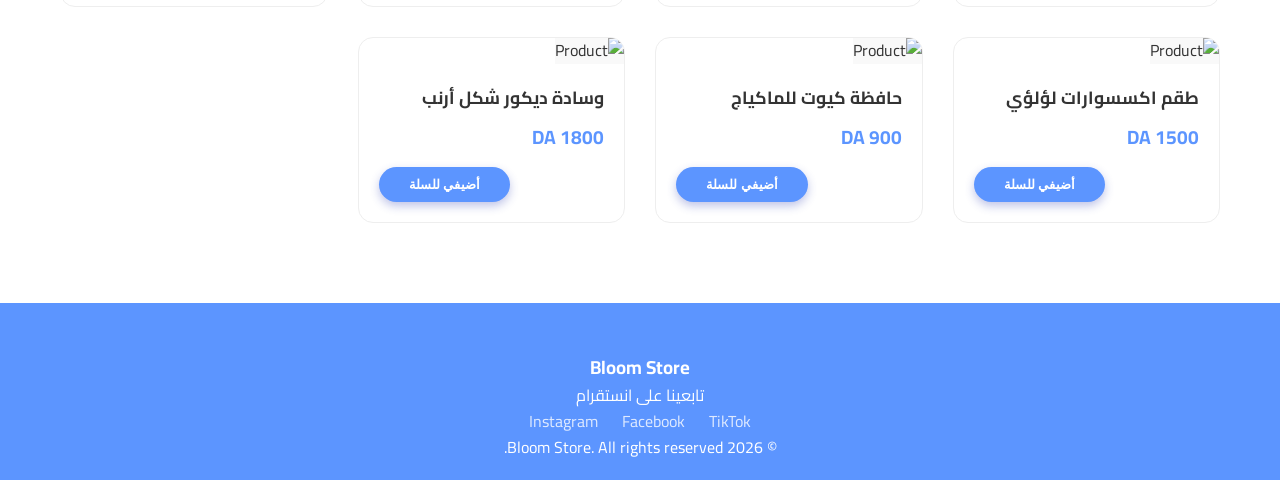
==== commit b0e13b5e: "accepted" ====
--- a/index.html
+++ b/index.html
@@ -18,8 +18,11 @@
 
 <body>
 
+
+
     <!-- Header -->
     <!-- Header -->
+    
     <header>
         <div class="container nav-container">
             
@@ -162,6 +165,8 @@
             </div>
         </div>
     </footer>
+ <!-- الإشعار المنبثق -->
+    <div id="toast-notification" class="toast"></div>
 
 </body>
 </html>
--- a/style.css
+++ b/style.css
@@ -45,7 +45,7 @@
     transition: var(--transition);
     cursor: pointer;
     border: none;
-    box-shadow: 0 4px 10px rgba(92, 149, 255, 0.3);
+    box-shadow: 0 4px 10px rgba(44, 60, 180, 0.3);
 }
 
 .btn:hover {
@@ -70,7 +70,7 @@
 }
 
 .logo img {
-    height: 60px;
+    height: 60px; /* تم الإصلاح */
     width: auto;
 }
 
@@ -94,7 +94,7 @@
     font-size: 1.5rem;
     cursor: pointer;
     position: relative;
-    margin-left: 15px; /* مسافة بينها وبين القائمة */
+    margin-left: 15px;
     transition: transform 0.2s;
 }
 
@@ -119,7 +119,7 @@
     border: 2px solid var(--white);
 }
 
-/* ضبط مكان العداد في اللغة الإنجليزية */
+
 html[dir="ltr"] .cart-icon {
     margin-left: 0;
     margin-right: 15px;
@@ -138,7 +138,7 @@
 }
 
 .menu-toggle {
-    display: none; /* مخفي على الكمبيوتر */
+    display: none;
     font-size: 1.5rem;
     background: none;
     border: none;
@@ -146,7 +146,7 @@
     color: var(--text-dark);
 }
 
-/* تنسيق القائمة عند فتحها في الموبايل */
+
 .nav-links.active {
     display: flex !important;
     flex-direction: column;
@@ -175,7 +175,7 @@
     padding-left: 20px;
 }
 
-/* تعديل الحشوات عند تغيير الاتجاه */
+
 html[dir="ltr"] .hero-text { padding-left: 0; padding-right: 20px; }
 html[dir="rtl"] .hero-text { padding-right: 0; padding-left: 20px; }
 
@@ -267,8 +267,9 @@
 
 .product-info {
     padding: 20px;
-    padding-bottom: 70px; /* زيادة المساحة في الأسفل ليبتعد الزر عن النص */
-}
+    padding-bottom: 70px;
+}
+
 .product-title { font-size: 1.1rem; margin-bottom: 10px; font-weight: 700; }
 .product-price { color: var(--primary-blue); font-weight: bold; font-size: 1.2rem; }
 
@@ -304,10 +305,237 @@
 body.english-mode a[data-lang-en] { display: inline; }
 body.english-mode button[data-lang-en] { display: inline-block; }
 
+/* --- تنسيق صفحة السلة (تصميم معاصر) --- */
+.cart-section {
+    padding: 80px 0 120px;
+    min-height: 60vh;
+}
+
+.cart-list {
+    list-style: none;
+    padding: 0;
+    display: flex;
+    flex-direction: column;
+    gap: 20px;
+}
+
+.cart-item {
+    display: flex;
+    align-items: center;
+    background: var(--white);
+    padding: 20px;
+    border-radius: 20px;
+    box-shadow: 0 5px 20px rgba(0,0,0,0.03);
+    justify-content: space-between;
+    transition: transform 0.3s ease, box-shadow 0.3s ease;
+    border: 1px solid rgba(0,0,0,0.02);
+}
+
+.cart-item:hover {
+    transform: translateY(-3px);
+    box-shadow: 0 8px 25px rgba(0,0,0,0.08);
+}
+
+.cart-item img {
+    width: 90px;
+    height: 90px;
+    object-fit: cover;
+    border-radius: 15px;
+    box-shadow: 0 2px 8px rgba(0,0,0,0.1);
+}
+
+.cart-item-details {
+    flex: 1;
+    margin: 0 25px;
+}
+
+.cart-item-details h4 {
+    font-size: 1.1rem;
+    margin-bottom: 8px;
+    color: var(--text-dark);
+}
+
+.cart-price {
+    color: var(--primary-blue);
+    font-weight: 700;
+    font-size: 1.1rem;
+}
+
+/* --- أزرار التحكم في الكمية (+ / -) --- */
+.qty-controls {
+    display: flex;
+    align-items: center;
+    gap: 10px;
+}
+
+.qty-num {
+    font-weight: 800;
+    font-size: 1.1rem;
+    min-width: 20px; /* لكي لا يتقلص العرض عندما يكون الرقم 1 */
+    text-align: center;
+}
+
+.qty-btn {
+    width: 32px;
+    height: 32px;
+    border-radius: 50%;
+    border: 2px solid var(--primary-blue);
+    background: transparent;
+    color: var(--primary-blue);
+    font-size: 1.2rem;
+    font-weight: bold;
+    cursor: pointer;
+    display: flex;
+    align-items: center;
+    justify-content: center;
+    transition: 0.2s;
+}
+
+.qty-btn:hover {
+    background: var(--primary-blue);
+    color: white;
+}
+
+/* لون زر النقصان (أحمر) */
+.qty-btn.minus {
+    border-color: #ff4757;
+    color: #ff4757;
+}
+
+.qty-btn.minus:hover {
+    background: #ff4757;
+    color: white;
+}
+.remove-btn {
+    background: transparent;
+    color: #ff4757;
+    border: 2px solid #ff4757;
+    width: 35px;
+    height: 35px;
+    border-radius: 50%;
+    cursor: pointer;
+    display: flex;
+    align-items: center;
+    justify-content: center;
+    transition: 0.3s;
+    font-size: 1rem;
+}
+
+.remove-btn:hover { 
+    background: #ff4757; 
+    color: white;
+    transform: rotate(90deg);
+}
+
+.cart-summary {
+    background: var(--white);
+    padding: 30px;
+    border-radius: 20px;
+    box-shadow: 0 10px 30px rgba(177, 27, 219, 0.1);
+    text-align: right;
+    margin-top: 40px;
+    border: 2px dashed var(--accent-pink);
+}
+
+html[dir="ltr"] .cart-summary { text-align: left; }
+
+.cart-summary h3 {
+    font-size: 1.2rem;
+    margin-bottom: 20px;
+    color: var(--text-light);
+    text-transform: uppercase;
+    letter-spacing: 1px;
+}
+
+#cart-total {
+    color: var(--primary-blue);
+    font-weight: 800;
+    font-size: 2.5rem;
+    display: block;
+    margin-top: 10px;
+}
+
+.checkout-btn {
+    display: flex;
+    align-items: center;
+    justify-content: center;
+    gap: 10px;
+    width: 100%;
+    text-align: center;
+    background-color: #25D366;
+    color: white;
+    padding: 18px;
+    border-radius: 50px;
+    text-decoration: none;
+    font-size: 1.2rem;
+    font-weight: 700;
+    margin-top: 25px;
+    box-shadow: 0 5px 15px rgba(37, 211, 102, 0.3);
+    transition: all 0.3s ease;
+}
+
+.checkout-btn:hover { 
+    background-color: #128C7E; 
+    transform: translateY(-2px);
+    box-shadow: 0 8px 20px rgba(37, 211, 102, 0.4);
+}
+
+.empty-msg {
+    text-align: center;
+    font-size: 1.5rem;
+    color: var(--text-light);
+    margin-top: 60px;
+    opacity: 0.8;
+}
+
+/* --- الإشعار المنبثق (Toast) - لون وردي كيوت --- */
+.toast {
+    visibility: hidden;
+    min-width: 250px;
+    background-color: var(--accent-pink);
+    color: var(--text-dark);
+    text-align: center;
+    border-radius: 50px;
+    padding: 16px 24px;
+    position: fixed;
+    z-index: 9999;
+    left: 50%;
+    transform: translateX(-50%);
+    bottom: 30px;
+    font-weight: 600;
+    font-size: 1rem;
+    box-shadow: 0 5px 15px rgba(255, 192, 203, 0.5);
+    opacity: 0;
+    transition: opacity 0.5s, bottom 0.5s, visibility 0.5s;
+}
+
+.toast.show {
+    visibility: visible;
+    opacity: 1;
+    bottom: 50px;
+}
+
+/* --- شارة الكمية (الرقم الصغير بجانب الاسم) --- */
+.qty-badge {
+    background: var(--accent-pink);
+    color: var(--text-dark);
+    padding: 2px 10px;
+    border-radius: 12px;
+    font-size: 0.9rem;
+    margin-left: 6px;
+    font-weight: bold;
+    display: inline-block;
+}
+
+html[dir="ltr"] .qty-badge {
+    margin-left: 0;
+    margin-right: 6px;
+}
+
 /* --- التجاوب مع الموبايل --- */
 @media (max-width: 768px) {
-    .menu-toggle { display: block; } /* يظهر زر القائمة */
-    .nav-links { display: none; } /* تختفي القائمة افتراضياً */
+    .menu-toggle { display: block; } 
+    .nav-links { display: none; } 
     .hero {
         flex-direction: column-reverse;
         text-align: center;
@@ -315,109 +543,25 @@
     }
     .hero-text { padding: 0; margin-top: 30px; }
     .hero h1 { font-size: 2.2rem; }
-}
-
-/* تنسيق صفحة السلة */
-.cart-section {
-    padding: 80px 0;
-    min-height: 60vh;
-}
-
-.cart-list {
-    list-style: none;
-    padding: 0;
-}
-
-.cart-item {
-    display: flex;
-    align-items: center;
-    background: white;
-    padding: 15px;
-    margin-bottom: 15px;
-    border-radius: 10px;
-    box-shadow: var(--shadow);
-    justify-content: space-between;
-}
-
-.cart-item img {
-    width: 80px;
-    height: 80px;
-    object-fit: cover;
-    border-radius: 8px;
-}
-
-.cart-item-details {
-    flex: 1;
-    margin: 0 15px;
-}
-
-.cart-item-details h4 {
-    font-size: 1rem;
-    margin-bottom: 5px;
-}
-
-.cart-price {
-    color: var(--primary-blue);
-    font-weight: bold;
-}
-
-.remove-btn {
-    background: #ff4757;
-    color: white;
-    border: none;
-    width: 30px;
-    height: 30px;
-    border-radius: 50%;
-    cursor: pointer;
-    display: flex;
-    align-items: center;
-    justify-content: center;
-    transition: 0.2s;
-}
-
-.remove-btn:hover { background: #d63031; }
-
-.cart-summary {
-    background: var(--white);
-    padding: 20px;
-    border-radius: 15px;
-    box-shadow: var(--shadow);
-    text-align: right;
-    margin-top: 20px;
-}
-
-html[dir="ltr"] .cart-summary { text-align: left; }
-
-.cart-summary h3 {
-    font-size: 1.5rem;
-    margin-bottom: 20px;
-    color: var(--text-dark);
-}
-
-#cart-total {
-    color: var(--primary-blue);
-    font-weight: bold;
-    display: block;
-    margin-top: 10px;
-}
-
-.checkout-btn {
-    display: block;
-    width: 100%;
-    text-align: center;
-    background-color: #25D366; /* لون واتساب */
-    color: white;
-    padding: 15px;
-    border-radius: 10px;
-    text-decoration: none;
-    font-size: 1.1rem;
-}
-
-.checkout-btn:hover { background-color: #128C7E; }
-
-.empty-msg {
-    text-align: center;
-    font-size: 1.2rem;
-    color: var(--text-light);
-    margin-top: 40px;
+
+    .cart-summary {
+        position: fixed;
+        bottom: 0;
+        left: 0;
+        width: 100%;
+        z-index: 100;
+        border-radius: 20px 20px 0 0;
+        box-shadow: 0 -5px 25px rgba(0,0,0,0.15);
+        padding: 20px;
+        margin-top: 0;
+    }
+
+    .cart-section {
+        padding-bottom: 180px; /* تم الإصلاح */
+    }
+    
+    .checkout-btn {
+        font-size: 1.1rem;
+        padding: 15px;
+    }
 }
